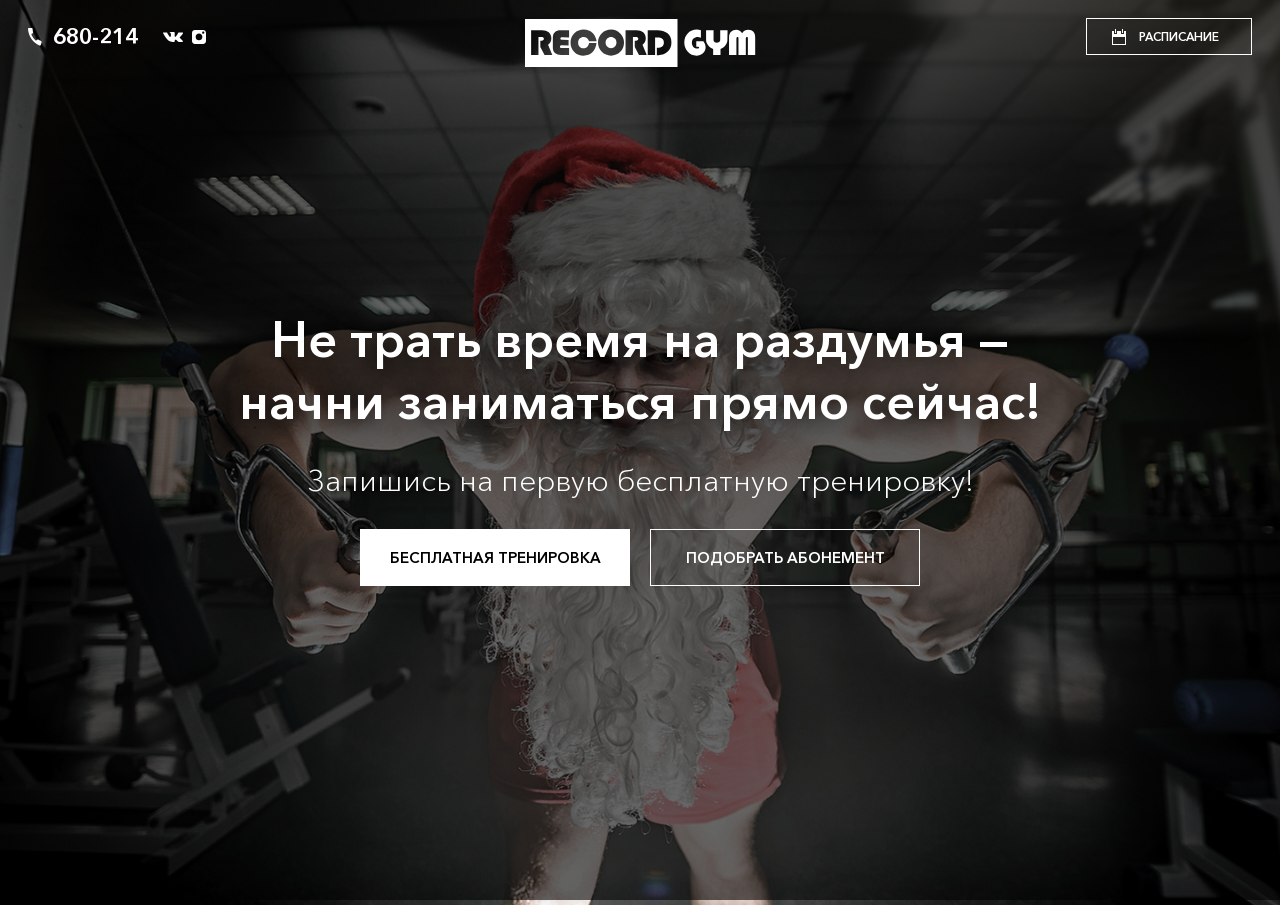
==== index.html @ da8f1e13 "Add files via upload" ====
<!DOCTYPE html>
<html lang="ru">
    <head>
        <meta charset="utf-8">
        <meta name="viewport" content="width=device-width, initial-scale=1.0">
        <title>Сайт RECORDGYM</title>
        <link rel="stylesheet" href="styles.css">
    </head>
    <body>
        <header class="head">
            <div class="head-left">
                <a href="tel:680214"><img src="Telefon.svg" alt="telefon" class="telefon"></a>
                <span class="numbertext">680-214</span>
                <a href="vk.com"><img src="VK.svg" alt="VK" class="VK"></a>
                <a href="insta"><img src="Vector.svg" alt="Vector" class="Vector"></a>
            </div>
            <div class="svg" ><img src="Group.svg" alt="svg"></div>
            <button class="Rasp"><img src="calendar.svg" alt="calendar">
                <span>РАСПИСАНИЕ</span>
            </button>
            <button class="menubutton"><img src="Group 2.svg" alt="menu""></button>
        </header>
        <main class="main">
            <div class="Otext">
                <span class="desktop">Не трать время на раздумья — <br>начни заниматься прямо сейчас!</span>
                <span class="mobile">Не трать время на раздумья<br>—<br>начни заниматься прямо <br> сейчас!</span>
            </div>
            <p class="Dtext">Запишись на первую бесплатную тренировку!</p>
            <div class="twobutton">
                <button class="freekey">БЕСПЛАТНАЯ ТРЕНИРОВКА</button>
                <button class="abokey">ПОДОБРАТЬ АБОНЕМЕНТ</button>
            </div>
        </main>
    </body>
</html>
---- styles.css ----
body {
  background-image:  linear-gradient(rgba(0,0,0,0.6), rgba(0,0,0,0.6)),
  url(bigstock-Santas-training-73365286.png);
  background-size: cover;
  background-repeat: no-repeat;
  background-position: center;
  background-attachment: fixed;
  display: flex;
  flex-direction: column;
  height: 100vh;
}


.Otext {
  font-size: 50px;
  text-align: center;
  color: white;
  font-family: 'AvenirNextCyr-Demi';
  position: relative;
  text-shadow: 0 4px 30px black;
}

.Dtext {
  font-size: 30px;
  text-align: center;
  color: white;
  font-family: 'AvenirNextCyr-Light';
  position: relative;
}

.svg {
  width: 230.4677276611328px;
  height: 48px;
  top: 11px;
  text-align: center;
  left: 50%;
  transform: translateX(-50%);
  position: absolute;
}

.Rasp {
  padding: 11px 25px;
  font-size: 12px;
  font-family: 'AvenirNextCyr-Demi';
  color: white;
  background-color: transparent;
  border: 1px solid white;
  top: 17px;
  right: 19px;
  width: 166px;
  height: 37px;
  gap: 13px;
  display: inline-flex;
  align-items: center;
  cursor: pointer;
  transition: all 0.2s;
  position: static;
}

.Rasp img {
  width: 14px;
  height: 16px;
}

.freekey {
  font-size: 15px;
  font-family: 'AvenirNextCyr-Demi';
  display: inline-flex;
  color: black;
  background-color: white;
  border: none;
  width: 270px;
  height: 57px;
  cursor: pointer;
  transition: all 0.2s;
  text-align: center; /* оставлен один */
  box-sizing: border-box;
  display: inline-flex;
  justify-content: center;
  align-items: center;
}

.abokey {
  font-size: 15px;
  font-family: 'AvenirNextCyr-Demi';
  display: inline-flex;
  border: 1px solid white;
  color: white;
  background-color: transparent;
  width: 270px;
  height: 57px;
  cursor: pointer;
  transition: all 0.2s;
  text-align: center; /* оставлен один */
  box-sizing: border-box;
  display: inline-flex;
  justify-content: center;
  align-items: center;
}

.twobutton {
  display: flex;
  justify-content: center;
  gap: 20px;
}

.Vector {
  width: 14px;
  height: 14px;
  display: block;
  color: white;
  position: static;
}

.VK {
  width: 20px;
  height: 10px;
  display: block;
  color: white;
  margin-right: 9px;
  position: static;
}

.telefon {
  width: 14px;
  height: 18px;
  display: block;
  color: white;
  margin-right: 9px;
  position: static;
}

.numbertext {
  width: 88px;
  height: 27px;
  font-size: 22px;
  font-family: 'AvenirNextCyr-Demi';
  text-align: center;
  color: white;
  display: block;
  margin-right: 24px;
  position: static;
}

.main {
  flex: 1;
  display: flex;
  flex-direction: column;
  justify-content: center;
  align-items: center;
  text-align: center;
  padding-bottom: 80px;
}

.head {
  display: flex;
  justify-content: space-between ;
  align-items: center;
  padding: 10px 20px;
  position: relative;
}

.head-left {
  display: flex;
  align-items: center;
}

.menubutton {
  display: none;
}

.mobile {
display: none;
}

@font-face {
  font-family: 'AvenirNextCyr-Bold';
  src: url('./fonts/avenirnextcyr-bold.eot');
  src: url('./fonts/avenirnextcyr-bold.eot?#iefix') format('embedded-opentype'),
    url('./fonts/avenirnextcyr-bold.woff2') format('woff2'),
    url('./fonts/avenirnextcyr-bold.woff') format('woff'),
    url('./fonts/avenirnextcyr-bold.ttf') format('truetype'),
    url('./fonts/avenirnextcyr-bold.svg#avenirnextcyr-bold') format('svg');
}

@font-face {
  font-family: 'AvenirNextCyr-Demi';
  src: url('./fonts/avenirnextcyr-demi.eot');
  src: url('./fonts/avenirnextcyr-demi.eot?#iefix') format('embedded-opentype'),
    url('./fonts/avenirnextcyr-demi.woff2') format('woff2'),
    url('./fonts/avenirnextcyr-demi.woff') format('woff'),
    url('./fonts/avenirnextcyr-demi.ttf') format('truetype'),
    url('./fonts/avenirnextcyr-demi.svg#avenirnextcyr-demi') format('svg');
}

@font-face {
  font-family: 'AvenirNextCyr-Light';
  src: url('./fonts/avenirnextcyr-light.eot');
  src: url('./fonts/avenirnextcyr-light.eot?#iefix') format('embedded-opentype'),
    url('./fonts/avenirnextcyr-light.woff2') format('woff2'),
    url('./fonts/avenirnextcyr-light.woff') format('woff'),
    url('./fonts/avenirnextcyr-light.ttf') format('truetype'),
    url('./fonts/avenirnextcyr-light.svg#avenirnextcyr-light') format('svg');
}

@media (max-width: 1024px) {
  .Rasp {
  display: none;
  }

  .head {
  padding: 15px 25px;
  justify-content: space-between;
  }

  .head-left {
  flex: 1;
  }
  
  .svg {
  position: static;
  transform: none;
  flex: 1;
  display: flex;
  justify-content: center;
  }

  .svg img {
  height: 47px;
  }

  .menubutton {
  display: block;
  flex: 1;
  display: flex;
  justify-content: flex-end;
  border: none;
  background: transparent;
  }

  .Dtext {
  display: none;
  }

  .VK {
  display: none;
  }

  .Vector {
  display: none;
  }

  .twobutton {
  flex-direction: column;
  align-items: center;
  gap: 15px;
  width: 100%;
  }

  .Otext {
  margin-bottom: 237px;
  max-width: 591px;
  }
}

@media (max-width: 375px) {
  .head {
  padding: 10px 15px;
  height: 40px;
  }
  
  .numbertext {
  display: none;
  }

  .svg img {
  width: 105px ;
  height: 21.41px;
  }
  
  .Otext {
  font-size: 18px;
  width: 268;
  height: 245;
  max-width: 250;
  line-height: 1.18;
  }

  .twobutton {
  gap: 16.52px;
  }

  .abokey, .freekey {
  width: 187px;
  height: 39px;
  font-size: 10px;
  }

  .telefon {
  width: 18px;
  height: 19px;
  }
  
  .svg {
  position: absolute;
  top: 20px;
  left: 50%;
  transform: translateX(-50%);
  }

  .desktop {
  display: none;
  }
  
  .mobile {
  display: block;
  }
}
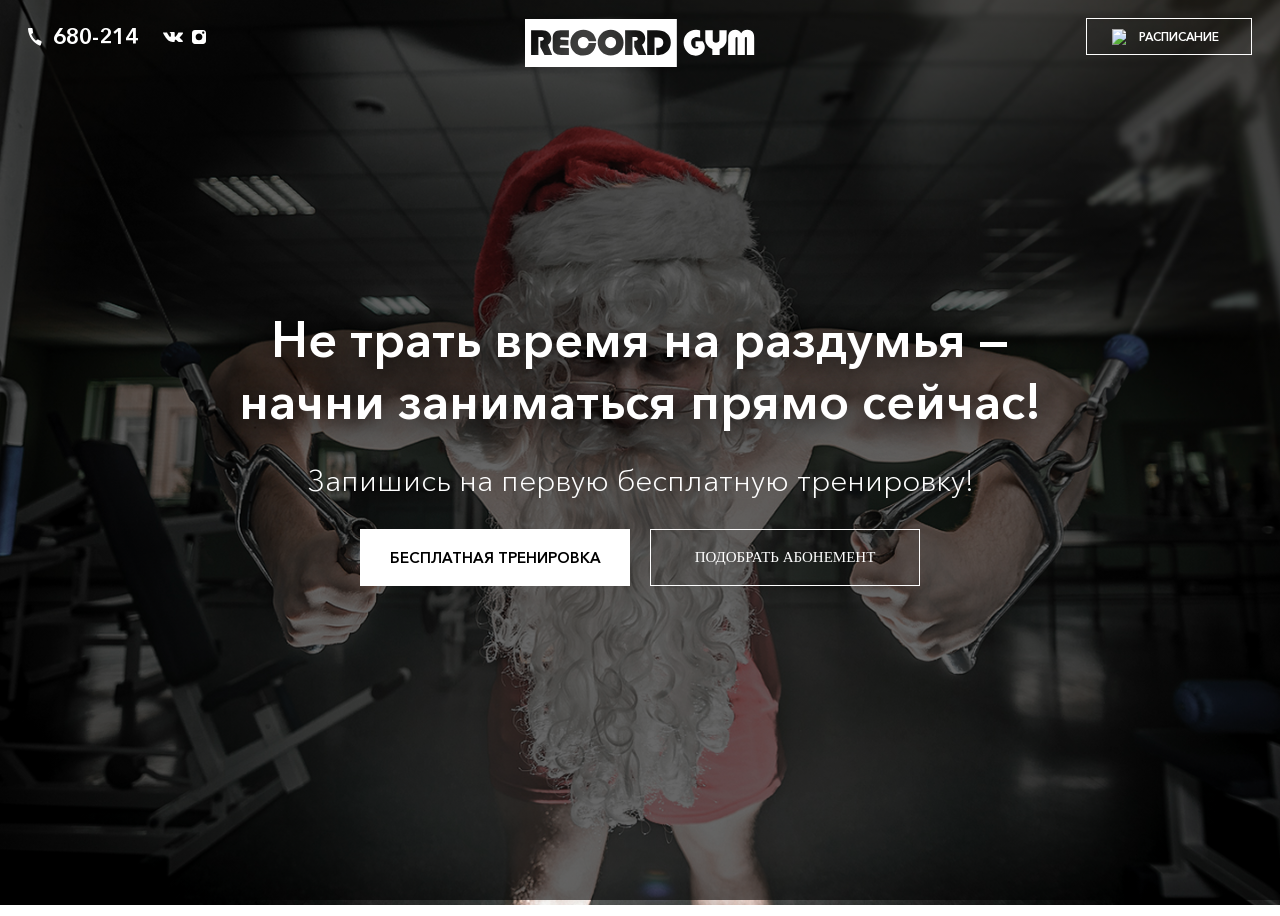
==== commit 55bcbff8: "Add files via upload" ====
--- a/index.html
+++ b/index.html
@@ -4,21 +4,21 @@
         <meta charset="utf-8">
         <meta name="viewport" content="width=device-width, initial-scale=1.0">
         <title>Сайт RECORDGYM</title>
-        <link rel="stylesheet" href="styles.css">
+        <link rel="stylesheet" href="styles/styles.css">
     </head>
     <body>
         <header class="head">
             <div class="head-left">
-                <a href="tel:680214"><img src="Telefon.svg" alt="telefon" class="telefon"></a>
+                <a href="tel:680214" class="phone">
+                <img src="images/Icons/Telefon.svg" alt="telefon" class="telefon">
                 <span class="numbertext">680-214</span>
-                <a href="vk.com"><img src="VK.svg" alt="VK" class="VK"></a>
-                <a href="insta"><img src="Vector.svg" alt="Vector" class="Vector"></a>
+                </a>
+                <a href="https://vk.com"><img src="images/Icons/VK.svg" alt="VK" class="VK"></a>
+                <a href="https://instagram.com"><img src="images/Icons/Vector.svg" alt="Vector" class="Vector"></a>
             </div>
-            <div class="svg" ><img src="Group.svg" alt="svg"></div>
-            <button class="Rasp"><img src="calendar.svg" alt="calendar">
-                <span>РАСПИСАНИЕ</span>
-            </button>
-            <button class="menubutton"><img src="Group 2.svg" alt="menu""></button>
+            <img src="images/logo/Group.svg" alt="svg" class="svg">
+            <button class="Rasp"><img src="images/icons/calendar.svg" alt="calendar">РАСПИСАНИЕ</button>
+            <button class="menubutton"><img src="images/icons/Group 2.svg" alt="menu"></button>
         </header>
         <main class="main">
             <div class="Otext">
--- a/styles/styles.css
+++ b/styles/styles.css
@@ -0,0 +1,320 @@
+body {
+  background-image:  linear-gradient(rgba(0,0,0,0.6), rgba(0,0,0,0.6)),
+  url(../pictures/background/bigstock-Santas-training-73365286.png);
+  background-size: cover;
+  background-repeat: no-repeat;
+  background-position: center;
+  background-attachment: fixed;
+  display: flex;
+  flex-direction: column;
+  height: 100vh;
+}
+
+
+.Otext {
+  font-size: 50px;
+  text-align: center;
+  color: white;
+  font-family: 'AvenirNextCyr-Demi', sans-serif;
+  position: relative;
+  text-shadow: 0 4px 30px black;
+}
+
+.Dtext {
+  font-size: 30px;
+  text-align: center;
+  color: white;
+  font-family: 'AvenirNextCyr-Light', sans-serif;
+  position: relative;
+}
+
+.svg {
+  width: 230.4677276611328px;
+  height: 48px;
+  top: 11px;
+  text-align: center;
+  left: 50%;
+  transform: translateX(-50%);
+  position: absolute;
+}
+
+.Rasp {
+  padding: 11px 25px;
+  font-size: 12px;
+  font-family: 'AvenirNextCyr-Demi', sans-serif;
+  color: white;
+  background-color: transparent;
+  border: 1px solid white;
+  width: 166px;
+  height: 37px;
+  gap: 13px;
+  display: inline-flex;
+  align-items: center;
+  cursor: pointer;
+}
+
+.Rasp img {
+  width: 14px;
+  height: 16px;
+}
+
+.freekey {
+  font-size: 15px;
+  font-family: 'AvenirNextCyr-Demi', sans-serif;
+  display: inline-flex;
+  color: black;
+  background-color: white;
+  border: none;
+  width: 270px;
+  height: 57px;
+  cursor: pointer;
+  transition: all 0.2s;
+  text-align: center; /* оставлен один */
+  box-sizing: border-box;
+  display: inline-flex;
+  justify-content: center;
+  align-items: center;
+}
+
+.abokey {
+  font-size: 15px;
+  font-family: 'AvenirNextCyr-Demi, sans-serif';
+  display: inline-flex;
+  border: 1px solid white;
+  color: white;
+  background-color: transparent;
+  width: 270px;
+  height: 57px;
+  cursor: pointer;
+  transition: all 0.2s;
+  text-align: center; /* оставлен один */
+  box-sizing: border-box;
+  display: inline-flex;
+  justify-content: center;
+  align-items: center;
+}
+
+.twobutton {
+  display: flex;
+  justify-content: center;
+  gap: 20px;
+}
+
+.Vector {
+  width: 14px;
+  height: 14px;
+  display: block;
+  color: white;
+  position: static;
+}
+
+.VK {
+  width: 20px;
+  height: 10px;
+  display: block;
+  color: white;
+  margin-right: 9px;
+  position: static;
+}
+
+.telefon {
+  width: 14px;
+  height: 18px;
+  display: block;
+  color: white;
+  margin-right: 9px;
+  position: static;
+}
+
+.numbertext {
+  width: 88px;
+  height: 27px;
+  font-size: 22px;
+  font-family: 'AvenirNextCyr-Demi', sans-serif;
+  text-align: center;
+  color: white;
+  display: block;
+  margin-right: 24px;
+  position: static;
+}
+
+.phone {
+  display: flex;
+  text-decoration: none;
+  color: inherit;
+  align-items: center;
+} 
+
+.main {
+  flex: 1;
+  display: flex;
+  flex-direction: column;
+  justify-content: center;
+  align-items: center;
+  text-align: center;
+  padding-bottom: 80px;
+}
+
+.head {
+  display: flex;
+  justify-content: space-between ;
+  align-items: center;
+  padding: 10px 20px;
+  position: relative;
+}
+
+.head-left {
+  display: flex;
+  align-items: center;
+}
+
+.menubutton {
+  display: none;
+}
+
+.mobile {
+display: none;
+}
+
+@font-face {
+  font-family: 'AvenirNextCyr-Bold';
+  src: url('../fonts/avenirnextcyr-bold.eot');
+  src: url('../fonts/avenirnextcyr-bold.eot?#iefix') format('embedded-opentype'),
+    url('../fonts/avenirnextcyr-bold.woff2') format('woff2'),
+    url('../fonts/avenirnextcyr-bold.woff') format('woff'),
+    url('../fonts/avenirnextcyr-bold.ttf') format('truetype'),
+    url('../fonts/avenirnextcyr-bold.svg#avenirnextcyr-bold') format('svg');
+}
+
+@font-face {
+  font-family: 'AvenirNextCyr-Demi';
+  src: url('../fonts/avenirnextcyr-demi.eot');
+  src: url('../fonts/avenirnextcyr-demi.eot?#iefix') format('embedded-opentype'),
+    url('../fonts/avenirnextcyr-demi.woff2') format('woff2'),
+    url('../fonts/avenirnextcyr-demi.woff') format('woff'),
+    url('../fonts/avenirnextcyr-demi.ttf') format('truetype'),
+    url('../fonts/avenirnextcyr-demi.svg#avenirnextcyr-demi') format('svg');
+}
+
+@font-face {
+  font-family: 'AvenirNextCyr-Light';
+  src: url('../fonts/avenirnextcyr-light.eot');
+  src: url('../fonts/avenirnextcyr-light.eot?#iefix') format('embedded-opentype'),
+    url('../fonts/avenirnextcyr-light.woff2') format('woff2'),
+    url('../fonts/avenirnextcyr-light.woff') format('woff'),
+    url('../fonts/avenirnextcyr-light.ttf') format('truetype'),
+    url('../fonts/avenirnextcyr-light.svg#avenirnextcyr-light') format('svg');
+}
+
+@media (max-width: 1024px) {
+  .Rasp {
+  display: none;
+  }
+
+  .head {
+  padding: 15px 25px;
+  justify-content: space-between;
+  }
+
+  .head-left {
+  flex: 1;
+  }
+  
+  .svg {
+  position: static;
+  transform: none;
+  flex: 1;
+  display: flex;
+  justify-content: center;
+  }
+
+  .svg img {
+  height: 47px;
+  }
+
+  .menubutton {
+  display: block;
+  flex: 1;
+  display: flex;
+  justify-content: flex-end;
+  border: none;
+  background: transparent;
+  }
+
+  .Dtext {
+  display: none;
+  }
+
+  .VK {
+  display: none;
+  }
+
+  .Vector {
+  display: none;
+  }
+
+  .twobutton {
+  flex-direction: column;
+  align-items: center;
+  gap: 15px;
+  width: 100%;
+  }
+
+  .Otext {
+  margin-bottom: 237px;
+  max-width: 591px;
+  }
+}
+
+@media (max-width: 375px) {
+  .head {
+  padding: 10px 15px;
+  height: 40px;
+  }
+  
+  .numbertext {
+  display: none;
+  }
+
+  .svg img {
+  width: 105px ;
+  height: 21.41px;
+  }
+  
+  .Otext {
+  font-size: 18px;
+  max-width: 250px;
+  line-height: 1.18;
+  margin-bottom: 100px;
+  }
+
+  .twobutton {
+  gap: 16.52px;
+  }
+
+  .abokey, .freekey {
+  width: 187px;
+  height: 39px;
+  font-size: 10px;
+  }
+
+  .telefon {
+  width: 18px;
+  height: 19px;
+  }
+  
+  .svg {
+  position: absolute;
+  top: 20px;
+  left: 50%;
+  transform: translateX(-50%);
+  }
+
+  .desktop {
+  display: none;
+  }
+  
+  .mobile {
+  display: block;
+  }
+}
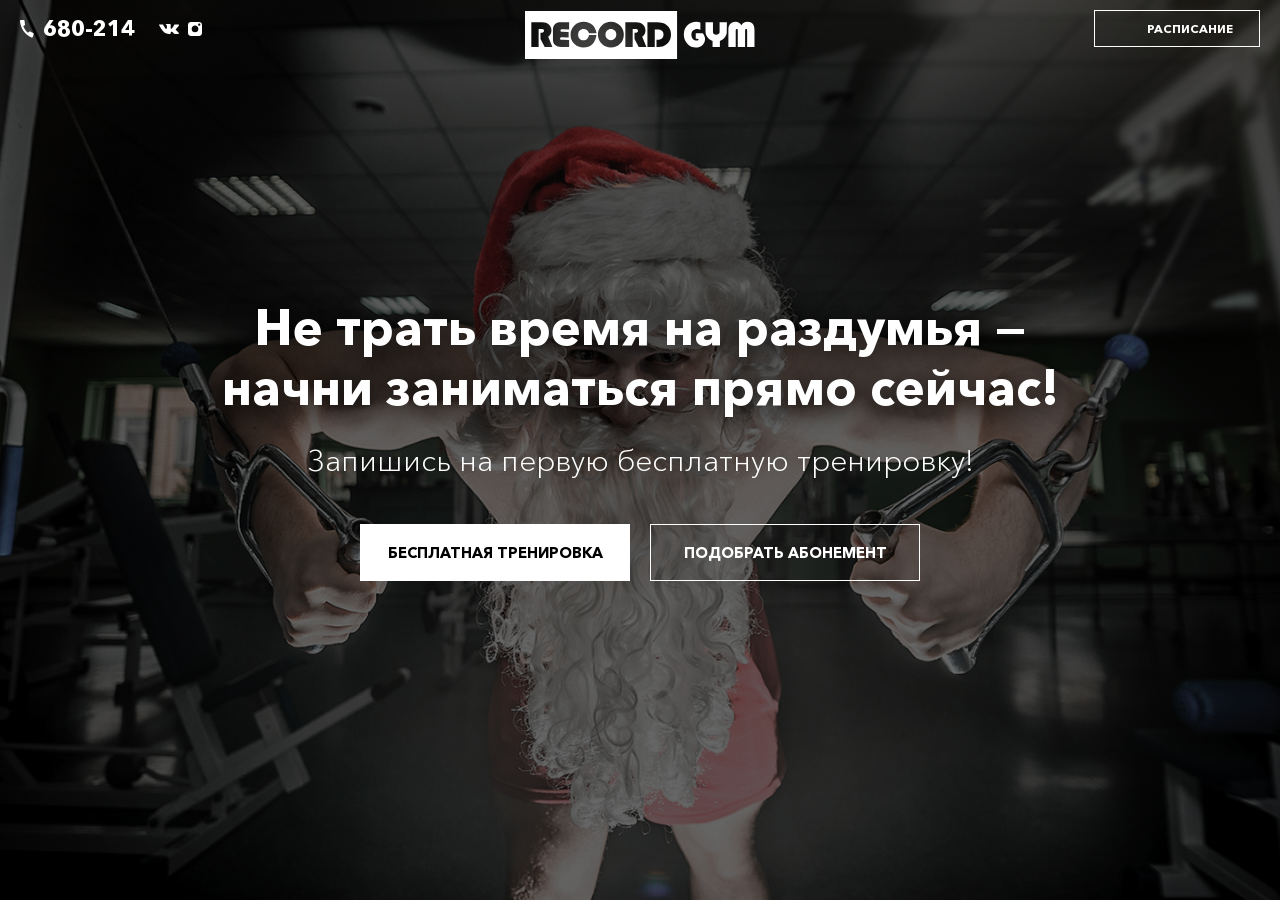
==== commit a35ecde3: "Add files via upload" ====
--- a/index.html
+++ b/index.html
@@ -5,31 +5,84 @@
         <meta name="viewport" content="width=device-width, initial-scale=1.0">
         <title>Сайт RECORDGYM</title>
         <link rel="stylesheet" href="styles/styles.css">
+        <script src="scripts/script.js" defer></script>
     </head>
     <body>
         <header class="head">
             <div class="head-left">
                 <a href="tel:680214" class="phone">
-                <img src="images/Icons/Telefon.svg" alt="telefon" class="telefon">
-                <span class="numbertext">680-214</span>
+                    <img src="images/Icons/Telefon.svg" alt="" class="telefon">
+                    <span class="numbertext">680-214</span>
                 </a>
-                <a href="https://vk.com"><img src="images/Icons/VK.svg" alt="VK" class="VK"></a>
-                <a href="https://instagram.com"><img src="images/Icons/Vector.svg" alt="Vector" class="Vector"></a>
+                <a href="https://vk.com"><img src="images/Icons/VK.svg" alt="ВКонтакте" class="VK"></a>
+                <a href="https://instagram.com"><img src="images/Icons/Vector.svg" alt="Инстаграм" class="Vector"></a>
             </div>
-            <img src="images/logo/Group.svg" alt="svg" class="svg">
-            <button class="Rasp"><img src="images/icons/calendar.svg" alt="calendar">РАСПИСАНИЕ</button>
-            <button class="menubutton"><img src="images/icons/Group 2.svg" alt="menu"></button>
+            
+            <img src="images/logo/Group.svg" alt="Логотип Record Gym" class="svg">
+            
+            <button class="Rasp"><img src="images/icons/calendar.svg" alt="">РАСПИСАНИЕ</button>
+            
+            <button id="burgerButton" class="menubutton"><img src="images/icons/Group2.svg" alt="Открыть меню"></button>
         </header>
+
         <main class="main">
-            <div class="Otext">
+            <p class="Otext">
                 <span class="desktop">Не трать время на раздумья — <br>начни заниматься прямо сейчас!</span>
                 <span class="mobile">Не трать время на раздумья<br>—<br>начни заниматься прямо <br> сейчас!</span>
-            </div>
+            </p>
             <p class="Dtext">Запишись на первую бесплатную тренировку!</p>
+            
             <div class="twobutton">
-                <button class="freekey">БЕСПЛАТНАЯ ТРЕНИРОВКА</button>
-                <button class="abokey">ПОДОБРАТЬ АБОНЕМЕНТ</button>
+                <button class="freekey">Бесплатная тренировка</button>
+                <button class="abokey">Подобрать абонемент</button>
             </div>
         </main>
+
+        <nav id="mobileMenu" class="mobile-menu">
+            <div class="mobile-menu-container">
+                <div class="mobile-menu-header">
+                    <div class="header-left">
+                        <button id="closeMenuButton" class="mobile-menu-close">
+                            <img src="images/Icons/krest.svg" alt="Закрыть меню">
+                        </button>
+                        <a href="tel:680214" class="menu-phone">
+                            <img src="images/Icons/Telefon.svg" alt="" class="menu-phone-icon">
+                            <span>680-214</span>
+                        </a>
+                    </div>
+                    
+                    <div class="header-center-socials">
+                        <a href="https://vk.com" class="box-social"><img src="images/Icons/VK.svg" alt="VK"></a>
+                        <a href="https://instagram.com" class="box-social"><img src="images/Icons/Vector.svg" alt="IG"></a>
+                    </div>
+
+                    <div class="header-right-logo">
+                        <span class="fitness-text">ФИТНЕС КЛУБ</span>
+                        <img src="images/logo/Group.svg" alt="RECORD GYM" class="menu-logo-img">
+                    </div>
+                </div>
+
+                <ul class="mobile-menu-list">
+                    <li><a href="#">Бесплатная тренировка</a></li>
+                    <li><a href="#">Подобрать абонемент</a></li>
+                    <li><a href="#">Акции</a></li>
+                    <li><a href="#">Наши услуги</a></li>
+                    <li><a href="#">Наши преимущества</a></li>
+                    <li><a href="#">Контакты</a></li>
+                </ul>
+
+                <div class="mobile-menu-bottom">
+                    <div class="menu-hours">
+                        <span class="hours-item">ПН – ПТ 07:00 – 22:00</span>
+                        <span class="hours-item">СБ – ВС 09:00 – 20:00</span>
+                    </div>
+                    
+                    <div class="menu-socials-bottom">
+                        <a href="https://vk.com" class="box-social"><img src="images/Icons/VK.svg" alt="VK"></a>
+                        <a href="https://instagram.com" class="box-social"><img src="images/Icons/Vector.svg" alt="IG"></a>
+                    </div>
+                </div>
+            </div>
+        </nav>
     </body>
 </html>
--- a/styles/styles.css
+++ b/styles/styles.css
@@ -1,320 +1,470 @@
-body {
-  background-image:  linear-gradient(rgba(0,0,0,0.6), rgba(0,0,0,0.6)),
-  url(../pictures/background/bigstock-Santas-training-73365286.png);
-  background-size: cover;
-  background-repeat: no-repeat;
-  background-position: center;
-  background-attachment: fixed;
-  display: flex;
-  flex-direction: column;
-  height: 100vh;
-}
-
-
-.Otext {
-  font-size: 50px;
-  text-align: center;
-  color: white;
-  font-family: 'AvenirNextCyr-Demi', sans-serif;
-  position: relative;
-  text-shadow: 0 4px 30px black;
-}
-
-.Dtext {
-  font-size: 30px;
-  text-align: center;
-  color: white;
-  font-family: 'AvenirNextCyr-Light', sans-serif;
-  position: relative;
-}
-
-.svg {
-  width: 230.4677276611328px;
-  height: 48px;
-  top: 11px;
-  text-align: center;
-  left: 50%;
-  transform: translateX(-50%);
-  position: absolute;
-}
-
-.Rasp {
-  padding: 11px 25px;
-  font-size: 12px;
-  font-family: 'AvenirNextCyr-Demi', sans-serif;
-  color: white;
-  background-color: transparent;
-  border: 1px solid white;
-  width: 166px;
-  height: 37px;
-  gap: 13px;
-  display: inline-flex;
-  align-items: center;
-  cursor: pointer;
-}
-
-.Rasp img {
-  width: 14px;
-  height: 16px;
-}
-
-.freekey {
-  font-size: 15px;
-  font-family: 'AvenirNextCyr-Demi', sans-serif;
-  display: inline-flex;
-  color: black;
-  background-color: white;
-  border: none;
-  width: 270px;
-  height: 57px;
-  cursor: pointer;
-  transition: all 0.2s;
-  text-align: center; /* оставлен один */
-  box-sizing: border-box;
-  display: inline-flex;
-  justify-content: center;
-  align-items: center;
-}
-
-.abokey {
-  font-size: 15px;
-  font-family: 'AvenirNextCyr-Demi, sans-serif';
-  display: inline-flex;
-  border: 1px solid white;
-  color: white;
-  background-color: transparent;
-  width: 270px;
-  height: 57px;
-  cursor: pointer;
-  transition: all 0.2s;
-  text-align: center; /* оставлен один */
-  box-sizing: border-box;
-  display: inline-flex;
-  justify-content: center;
-  align-items: center;
-}
-
-.twobutton {
-  display: flex;
-  justify-content: center;
-  gap: 20px;
-}
-
-.Vector {
-  width: 14px;
-  height: 14px;
-  display: block;
-  color: white;
-  position: static;
-}
-
-.VK {
-  width: 20px;
-  height: 10px;
-  display: block;
-  color: white;
-  margin-right: 9px;
-  position: static;
-}
-
-.telefon {
-  width: 14px;
-  height: 18px;
-  display: block;
-  color: white;
-  margin-right: 9px;
-  position: static;
-}
-
-.numbertext {
-  width: 88px;
-  height: 27px;
-  font-size: 22px;
-  font-family: 'AvenirNextCyr-Demi', sans-serif;
-  text-align: center;
-  color: white;
-  display: block;
-  margin-right: 24px;
-  position: static;
-}
-
-.phone {
-  display: flex;
-  text-decoration: none;
-  color: inherit;
-  align-items: center;
-} 
-
-.main {
-  flex: 1;
-  display: flex;
-  flex-direction: column;
-  justify-content: center;
-  align-items: center;
-  text-align: center;
-  padding-bottom: 80px;
-}
-
-.head {
-  display: flex;
-  justify-content: space-between ;
-  align-items: center;
-  padding: 10px 20px;
-  position: relative;
-}
-
-.head-left {
-  display: flex;
-  align-items: center;
-}
-
-.menubutton {
-  display: none;
-}
-
-.mobile {
-display: none;
-}
-
-@font-face {
-  font-family: 'AvenirNextCyr-Bold';
-  src: url('../fonts/avenirnextcyr-bold.eot');
-  src: url('../fonts/avenirnextcyr-bold.eot?#iefix') format('embedded-opentype'),
-    url('../fonts/avenirnextcyr-bold.woff2') format('woff2'),
-    url('../fonts/avenirnextcyr-bold.woff') format('woff'),
-    url('../fonts/avenirnextcyr-bold.ttf') format('truetype'),
-    url('../fonts/avenirnextcyr-bold.svg#avenirnextcyr-bold') format('svg');
-}
-
-@font-face {
-  font-family: 'AvenirNextCyr-Demi';
-  src: url('../fonts/avenirnextcyr-demi.eot');
-  src: url('../fonts/avenirnextcyr-demi.eot?#iefix') format('embedded-opentype'),
-    url('../fonts/avenirnextcyr-demi.woff2') format('woff2'),
-    url('../fonts/avenirnextcyr-demi.woff') format('woff'),
-    url('../fonts/avenirnextcyr-demi.ttf') format('truetype'),
-    url('../fonts/avenirnextcyr-demi.svg#avenirnextcyr-demi') format('svg');
-}
-
-@font-face {
-  font-family: 'AvenirNextCyr-Light';
-  src: url('../fonts/avenirnextcyr-light.eot');
-  src: url('../fonts/avenirnextcyr-light.eot?#iefix') format('embedded-opentype'),
-    url('../fonts/avenirnextcyr-light.woff2') format('woff2'),
-    url('../fonts/avenirnextcyr-light.woff') format('woff'),
-    url('../fonts/avenirnextcyr-light.ttf') format('truetype'),
-    url('../fonts/avenirnextcyr-light.svg#avenirnextcyr-light') format('svg');
-}
-
-@media (max-width: 1024px) {
-  .Rasp {
-  display: none;
-  }
-
-  .head {
-  padding: 15px 25px;
-  justify-content: space-between;
-  }
-
-  .head-left {
-  flex: 1;
-  }
-  
-  .svg {
-  position: static;
-  transform: none;
-  flex: 1;
-  display: flex;
-  justify-content: center;
-  }
-
-  .svg img {
-  height: 47px;
-  }
-
-  .menubutton {
-  display: block;
-  flex: 1;
-  display: flex;
-  justify-content: flex-end;
-  border: none;
-  background: transparent;
-  }
-
-  .Dtext {
-  display: none;
-  }
-
-  .VK {
-  display: none;
-  }
-
-  .Vector {
-  display: none;
-  }
-
-  .twobutton {
-  flex-direction: column;
-  align-items: center;
-  gap: 15px;
-  width: 100%;
-  }
-
-  .Otext {
-  margin-bottom: 237px;
-  max-width: 591px;
-  }
-}
-
-@media (max-width: 375px) {
-  .head {
-  padding: 10px 15px;
-  height: 40px;
-  }
-  
-  .numbertext {
-  display: none;
-  }
-
-  .svg img {
-  width: 105px ;
-  height: 21.41px;
-  }
-  
-  .Otext {
-  font-size: 18px;
-  max-width: 250px;
-  line-height: 1.18;
-  margin-bottom: 100px;
-  }
-
-  .twobutton {
-  gap: 16.52px;
-  }
-
-  .abokey, .freekey {
-  width: 187px;
-  height: 39px;
-  font-size: 10px;
-  }
-
-  .telefon {
-  width: 18px;
-  height: 19px;
-  }
-  
-  .svg {
-  position: absolute;
-  top: 20px;
-  left: 50%;
-  transform: translateX(-50%);
-  }
-
-  .desktop {
-  display: none;
-  }
-  
-  .mobile {
-  display: block;
-  }
+@font-face {
+  font-family: 'AvenirNextCyr-Bold';
+  src: url('../fonts/avenirnextcyr-bold.eot');
+  src: url('../fonts/avenirnextcyr-bold.eot?#iefix') format('embedded-opentype'),
+    url('../fonts/avenirnextcyr-bold.woff2') format('woff2'),
+    url('../fonts/avenirnextcyr-bold.woff') format('woff'),
+    url('../fonts/avenirnextcyr-bold.ttf') format('truetype'),
+    url('../fonts/avenirnextcyr-bold.svg#avenirnextcyr-bold') format('svg');
+}
+
+@font-face {
+  font-family: 'AvenirNextCyr-Demi';
+  src: url('../fonts/avenirnextcyr-demi.eot');
+  src: url('../fonts/avenirnextcyr-demi.eot?#iefix') format('embedded-opentype'),
+    url('../fonts/avenirnextcyr-bold.woff2') format('woff2'),
+    url('../fonts/avenirnextcyr-bold.woff') format('woff'),
+    url('../fonts/avenirnextcyr-bold.ttf') format('truetype'),
+    url('../fonts/avenirnextcyr-bold.svg#avenirnextcyr-bold') format('svg');
+}
+
+@font-face {
+  font-family: 'AvenirNextCyr-Light';
+  src: url('../fonts/avenirnextcyr-light.eot');
+  src: url('../fonts/avenirnextcyr-light.eot?#iefix') format('embedded-opentype'),
+    url('../fonts/avenirnextcyr-light.woff2') format('woff2'),
+    url('../fonts/avenirnextcyr-light.woff') format('woff'),
+    url('../fonts/avenirnextcyr-light.ttf') format('truetype'),
+    url('../fonts/avenirnextcyr-light.svg#avenirnextcyr-light') format('svg');
+}
+
+* {
+  box-sizing: border-box;
+  margin: 0;
+  padding: 0;
+}
+
+body {
+  background-image: linear-gradient(rgba(0,0,0,0.6), rgba(0,0,0,0.6)),
+                    url(../pictures/background/bigstock-Santas-training-73365286.png);
+  background-size: cover;
+  background-repeat: no-repeat;
+  background-position: center;
+  background-attachment: fixed;
+  display: flex;
+  flex-direction: column;
+  height: 100vh;
+}
+
+body.menu-open {
+  overflow: hidden;
+}
+
+.head {
+  display: flex;
+  justify-content: space-between;
+  align-items: center;
+  padding: 10px 20px;
+  position: relative;
+}
+
+.head-left {
+  display: flex;
+  align-items: center;
+  z-index: 2;
+}
+
+.phone {
+  display: flex;
+  text-decoration: none;
+  color: inherit;
+  align-items: center;
+}
+
+.numbertext {
+  font-size: 22px;
+  font-family: 'AvenirNextCyr-Demi', sans-serif;
+  color: white;
+  margin-right: 24px;
+}
+
+.Vector, .VK, .telefon {
+  display: block;
+}
+
+.Vector {
+  width: 14px;
+  height: 14px;
+}
+
+.VK {
+  width: 20px;
+  height: 10px;
+  margin-right: 9px;
+}
+
+.telefon {
+  width: 14px;
+  height: 18px;
+  margin-right: 9px;
+}
+
+.svg {
+  width: 230px;
+  height: 48px;
+  top: 11px;
+  left: 50%;
+  transform: translateX(-50%);
+  position: absolute;
+}
+
+.Rasp {
+  padding: 11px 25px;
+  font-size: 12px;
+  font-family: 'AvenirNextCyr-Demi', sans-serif;
+  color: white;
+  background-color: transparent;
+  border: 1px solid white;
+  width: 166px;
+  height: 37px;
+  gap: 13px;
+  display: inline-flex;
+  align-items: center;
+  cursor: pointer;
+}
+
+.Rasp img {
+  width: 14px;
+  height: 16px;
+}
+
+.menubutton {
+  display: none;
+  border: none;
+  background: transparent;
+  cursor: pointer;
+}
+
+.main {
+  flex: 1;
+  display: flex;
+  flex-direction: column;
+  justify-content: center;
+  align-items: center;
+  text-align: center;
+  padding-bottom: 80px;
+}
+
+.Otext {
+  font-size: 50px;
+  text-align: center;
+  color: white;
+  font-family: 'AvenirNextCyr-Demi', sans-serif;
+  position: relative;
+  text-shadow: 0 4px 30px black;
+  margin-bottom: 25px; 
+  line-height: 1.2;    
+}
+
+.Dtext {
+  font-size: 30px;
+  text-align: center;
+  color: white;
+  font-family: 'AvenirNextCyr-Light', sans-serif;
+  position: relative;
+  margin-bottom: 45px; 
+}
+
+.freekey, .abokey {
+  font-size: 15px;
+  font-family: 'AvenirNextCyr-Demi', sans-serif;
+  display: inline-flex;
+  width: 270px;
+  height: 57px;
+  cursor: pointer;
+  transition: all 0.2s;
+  justify-content: center;
+  align-items: center;
+  text-transform: uppercase; 
+}
+
+.freekey {
+  color: black;
+  background-color: white;
+  border: none;
+}
+
+.abokey {
+  border: 1px solid white;
+  color: white;
+  background-color: transparent;
+}
+
+.twobutton {
+  display: flex;
+  justify-content: center;
+  gap: 20px;
+}
+
+.mobile {
+  display: none;
+}
+
+.mobile-menu {
+  position: fixed;
+  top: 0;
+  left: 0;
+  width: 100vw;
+  height: auto;
+  background: black;
+  z-index: 1000;
+  color: white;
+  transform: translateY(-100%);
+  transition: transform 0.3s ease-in-out;
+}
+
+.mobile-menu--visible {
+  transform: translateY(0);
+}
+
+.mobile-menu-container {
+  display: flex;
+  flex-direction: column;
+  padding: 20px 0;
+}
+
+.mobile-menu-header {
+  display: flex;
+  justify-content: space-between;
+  align-items: center;
+  padding: 0 20px 20px 20px;
+  border-bottom: 1px solid rgba(255, 255, 255, 0.1);
+}
+
+.header-left {
+  display: flex;
+  align-items: center;
+  gap: 15px;
+}
+
+.mobile-menu-close {
+  background: transparent;
+  border: none;
+  cursor: pointer;
+  display: flex;
+  align-items: center;
+}
+
+.mobile-menu-close img {
+  width: 24px;
+  height: 24px;
+}
+
+.menu-phone {
+  color: white;
+  font-family: 'AvenirNextCyr-Demi', sans-serif;
+  font-size: 18px;
+  text-decoration: none;
+  display: flex;
+  align-items: center;
+  gap: 8px;
+}
+
+.menu-phone-icon {
+  width: 14px;
+  height: 18px;
+}
+
+.header-center-socials {
+  display: flex;
+  gap: 10px;
+}
+
+.box-social {
+  display: flex;
+  align-items: center;
+  justify-content: center;
+  width: 28px;
+  height: 28px;
+  border: 1px solid white;
+  border-radius: 2px;
+  text-decoration: none;
+}
+
+.box-social img {
+  max-width: 16px;
+  height: auto;
+}
+
+.header-right-logo {
+  display: flex;
+  align-items: center;
+  gap: 15px;
+}
+
+.fitness-text {
+  font-family: 'AvenirNextCyr-Demi', sans-serif;
+  font-size: 14px;
+  color: white;
+  text-transform: uppercase;
+}
+
+.menu-logo-img {
+  height: 25px;
+  width: auto;
+}
+
+.mobile-menu-list {
+  list-style: none;
+  margin: 0;
+  padding: 0;
+}
+
+.mobile-menu-list li {
+  border-bottom: 1px solid rgba(255, 255, 255, 0.1);
+}
+
+.mobile-menu-list a {
+  display: block;
+  font-family: 'AvenirNextCyr-Demi', sans-serif;
+  font-size: 16px;
+  color: white;
+  text-decoration: none;
+  text-transform: uppercase;
+  text-align: center;
+  padding: 20px;
+  transition: background 0.2s;
+}
+
+.mobile-menu-list a:hover {
+  background: rgba(255, 255, 255, 0.05);
+}
+
+.mobile-menu-bottom {
+  display: flex;
+  flex-direction: column;
+  align-items: center;
+  padding: 20px 0;
+}
+
+.menu-hours {
+  display: flex;
+  justify-content: center;
+  gap: 30px;
+  font-family: 'AvenirNextCyr-Demi', sans-serif;
+  font-size: 14px;
+}
+
+.menu-socials-bottom {
+  display: none; 
+  gap: 15px;
+}
+
+@media (max-width: 1024px) {
+  .Rasp {
+    display: none;
+  }
+
+  .head {
+    padding: 15px 25px;
+  }
+
+  .head-left {
+    flex: 1;
+  }
+  
+  .svg {
+    position: static;
+    transform: none;
+    height: 47px;
+    width: auto;
+  }
+
+  .menubutton {
+    display: flex;
+    flex: 1;
+    justify-content: flex-end;
+  }
+
+  .Dtext {
+    display: none;
+  }
+
+  .twobutton {
+    flex-direction: column;
+    align-items: center;
+    gap: 15px;
+    width: 100%;
+  }
+
+  .Otext {
+    margin-bottom: 237px;
+    max-width: 591px;
+  }
+}
+
+@media (max-width: 576px) {
+  .head {
+    padding: 10px 15px;
+    height: 40px;
+  }
+  
+  .numbertext {
+    display: none;
+  }
+  
+  .Otext {
+    font-size: 18px;
+    max-width: 250px;
+    line-height: 1.18;
+    margin-bottom: 100px;
+  }
+
+  .twobutton {
+    gap: 16px;
+  }
+
+  .abokey, .freekey {
+    width: 187px;
+    height: 39px;
+    font-size: 10px;
+  }
+
+  .telefon {
+    width: 18px;
+    height: 19px;
+  }
+  
+  .svg {
+    position: absolute;
+    top: 20px;
+    left: 50%;
+    transform: translateX(-50%);
+    width: 105px;
+    height: 21px;
+  }
+
+  .desktop {
+    display: none;
+  }
+  
+  .mobile {
+    display: block;
+  }
+
+  .header-center-socials,
+  .fitness-text,
+  .menu-phone-icon {
+    display: none !important;
+  }
+
+  .menu-hours {
+    flex-direction: column;
+    align-items: center;
+    gap: 8px;
+    margin-bottom: 25px;
+  }
+
+  .menu-socials-bottom {
+    display: flex; /* Показываем соцсети снизу */
+  }
+
+  .menu-socials-bottom .box-social {
+    width: 36px;
+    height: 36px;
+  }
+
+  .menu-socials-bottom .box-social img {
+    max-width: 20px;
+  }
 }
